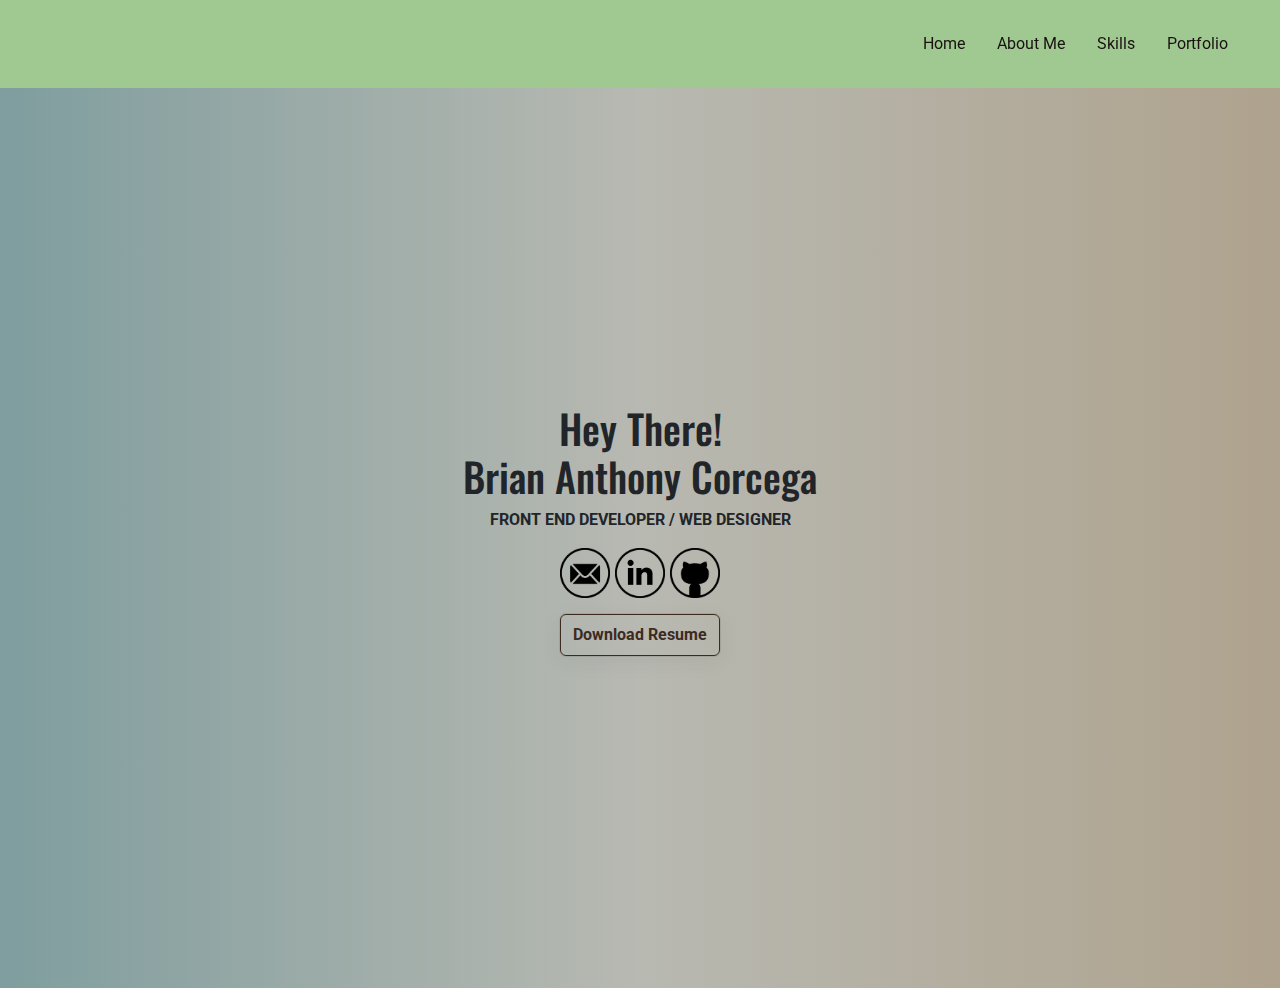
==== Index-v2.html @ d6fe98c8 "html Updated for version 2 portfolio" ====
<!DOCTYPE html>
<html lang="en">
  <head>
    <meta charset="UTF-8" />
    <meta name="viewport" content="width=device-width, initial-scale=1.0" />
    <meta
      name="description"
      content="Experienced web designer and front-end developer with 9 years in the IT industry. Specializing in crafting visually appealing, user-friendly websites, blending design aesthetics and technical expertise to bring digital concepts to life. Overcoming coding and design challenges through continuous learning and collaboration with fellow artists, ensuring successful web projects. Stay connected with the web design community for ongoing growth and problem-solving."
    />
    <title>Brian Portfolio</title>
    <link rel="icon" type="image/x-icon" href="src/IMAGES/Favicon.png" />
    <link
      href="https://cdn.jsdelivr.net/npm/bootstrap@5.3.3/dist/css/bootstrap.min.css"
      rel="stylesheet"
      integrity="sha384-QWTKZyjpPEjISv5WaRU9OFeRpok6YctnYmDr5pNlyT2bRjXh0JMhjY6hW+ALEwIH"
      crossorigin="anonymous"
      media="all"
    />
    <link rel="stylesheet" href="src/css/style.css" media="all" />
    <link rel="stylesheet" href="src/css/style1.css" media="all" />
  </head>
  <body>
    <div class="container-fluid">
      <div class="row sticky-top">
        <div class="col-sm-12">
          <div class="navbar d-block d-sm-none">
            <button
              class="navbar-toggler"
              type="button"
              data-bs-toggle="collapse"
              data-bs-target="#navbarToggleExternalContent"
              aria-controls="navbarToggleExternalContent"
              aria-expanded="false"
              aria-label="Toggle navigation"
            >
              <span class="navbar-toggler-icon"></span>
            </button>
          </div>
          <nav>
            <div class="p-4">
              <ul class="nav nav-pills justify-content-end">
                <li class="nav-item">
                  <a href="#Home" class="nav-link">Home</a>
                </li>
                <li class="nav-item">
                  <a href="#AboutMe" class="nav-link">About Me</a>
                </li>
                <li class="nav-item">
                  <a href="#Skills" class="nav-link">Skills</a>
                </li>
                <li class="nav-item">
                  <a href="#Portfolio" class="nav-link">Portfolio</a>
                </li>
              </ul>
            </div>
          </nav>
        </div>
      </div>
      <div class="row hero d-flex align-items-center">
        <div class="col-sm-12">
          <article>
            <section class="text-center">
              <h1>Hey There!<br /><span>Brian Anthony Corcega</span></h1>
              <p><b>FRONT END DEVELOPER / WEB DESIGNER</b></p>
            </section>
            <section class="social-media text-center">
              <a href="mailto:zwarpath05@gmail.com"
                ><img
                  src="src/IMAGES/Mail-Icon.webp"
                  title="Email Address"
                  alt="email"
              /></a>
              <a
                rel="noopener"
                href="https://www.linkedin.com/in/brian-corcega-6540a610b"
                target="_blank"
                ><img
                  src="src/IMAGES/LinkedIn-Icon.webp"
                  title="LinkedIn"
                  alt="LinkedIn"
              /></a>
              <a
                rel="noopener"
                href="https://github.com/zwarpath05"
                target="_blank"
                ><img
                  src="src/IMAGES/github-Icon.webp"
                  title="Github"
                  alt="Github"
              /></a>
            </section>
            <section class="text-center">
              <button type="button" class="btn btn-outline-primary my-3 p-2">
                <a
                  href="src/files/Brian Anthony Corcega-Resume.pdf"
                  target="_blank"
                  download
                  >Download Resume</a
                >
              </button>
            </section>
          </article>
        </div>
      </div>
    </div>
    <script src="src/js/script1.js"></script>
    <script src="https://cdn.jsdelivr.net/npm/bootstrap@5.3.3/dist/js/bootstrap.bundle.min.js"></script>
  </body>
</html>
---- src/css/style.css ----
/* FONT */
@import url('https://fonts.googleapis.com/css2?family=Albert+Sans:ital,wght@0,100;0,200;0,300;0,400;0,500;0,600;0,700;0,800;0,900;1,100;1,200;1,300;1,400;1,500;1,600&family=Encode+Sans+Condensed:wght@100;200;300;400;500;600;700;800;900&family=Oswald:wght@200;300;400;500;600;700&display=swap');
@import url('https://fonts.googleapis.com/css2?family=Noto+Sans+Newa:wght@400&family=Roboto:wght@100;300;400;500;700;900&display=swap');

h1,h2,h3,h4,h5,h6 {
    font-family: "Oswald", sans-serif;
}
p, a, ul, li, strong {
    font-family: "Roboto", sans-serif;
}
* {
    box-sizing:border-box;
}
*:hover {
    transition: all 0.4s;
}

/* COLOR */

:root {
    /* Light Colors */
    --l-clr-0:rgb(237, 234, 224);
    --l-clr-1:rgb(240, 248, 255);
    --l-clr-2:rgb(242, 243, 244);
    --l-clr-3:rgb(250, 235, 215);
    --l-clr-4:rgb(240, 255, 255);
    --l-clr-5:#FEFEFA;
    --l-clr-6:#F5F5DC;
    --l-clr-7:#E3DAC9;
    --l-clr-8:#F7E7CE;
    --l-clr-9:#FFF8DC;
    --l-clr-10:#cfcece;

    /* Dark Colors */
    --d-clr-0:rgb(61, 43, 31);
    --d-clr-1:#000000;
    --d-clr-2:rgb(61, 12, 2);
    --d-clr-3:rgb(59, 60, 54);
    --d-clr-4:rgb(75, 54, 33);
    --d-clr-5:#36454F;
    --d-clr-6:#301934;
    --d-clr-7:#555D50;
    --d-clr-8:#1B1B1B;
    --d-clr-9:#343434;
    --d-clr-10:#1A1110;

    /* RGB Colors */
    --r-clr-0:#FF0000;
    --r-clr-1:#FF5800;
    --r-clr-2:#993300;
    --r-clr-3:#FFFF00;
    --r-clr-4:#228B22;
    --r-clr-5:#007FFF;
    --r-clr-6:#00009C;
    --r-clr-7:#8806CE;
    --r-clr-8:#FF66CC;

    /* GRADIENT */
    --g-clr-0: linear-gradient(270deg, hsla(38, 17%, 62%, 1) 0%, hsla(67, 5%, 71%, 1) 50%, hsla(182, 14%, 56%, 1) 100%);


}

.header{
    position:absolute;
    width:100%;

    .col-2 {
        display:none;
    }
}
.Top_Nav {
    background: rgba(71, 70, 78, 0.8);
    -webkit-backdrop-filter: blur(10px);
    backdrop-filter: blur(10px);

    .nav a {
        color:var(--l-clr-0);
    }
}
.nav {
    a{
        color:var(--d-clr-10);
    }
    
    a:hover{
        color:var(--d-clr-10);
        background-color:var(--l-clr-8) !important;
    }

}
.nav-link.active {
    background-color:var(--l-clr-8) !important;
    color:var(--d-clr-1) !important;
} 


.hero{
    min-height:100vh;
    background:var(--g-clr-0);

    .social-media img{
        max-width:50px !important;
    }
    .social-media a:hover img {
        opacity:0.5;
    }
}

.main {
    overflow:hidden;
}

.card {
    background-color:var(--l-clr-3);
}

.btn.btn-outline-primary{
    border:1px solid var(--d-clr-0);
    color:var(--d-clr-0);
    width:10rem;
    box-shadow: rgba(0, 0, 0, 0.05) 0px 6px 24px 0px, rgba(0, 0, 0, 0.08) 0px 0px 0px 1px;
    font-weight:bold;
    transition: all 0.8s;
}

.btn.btn-outline-primary:hover{
    background-color:var(--d-clr-1);
    color:var(--l-clr-0);
}

.btn-outline-primary a {
    display:block;
    text-decoration:none;
    color:var(--d-clr-0);
}

.btn.btn-outline-primary:hover a{
    color:var(--l-clr-0);
}
/* CSS NESTING */
.section {
    padding-top:60px;
    padding-bottom:60px;
    border-top:1px solid var(--l-clr-7);

    ul{
        list-style:none;
        padding-left:0;
        display:grid;
        grid-column-gap: 5px;
        grid-row-gap: 5px;
        grid-template-columns: repeat(auto-fill, minmax(250px, 1fr));
    }

   li{
       position:relative;
       border-radius:30px;
       border-left:1px solid var(--r-clr-5);
       border-bottom:1px solid var(--r-clr-5);
       border-right:1px solid var(--r-clr-7);
       border-top:1px solid var(--r-clr-7);
       display:inline-block;
       padding:0.8rem;
       margin-top:10px;
       min-width:11rem;
    }
   .box-1 p{
        margin-bottom:0;
    }

}

#AboutMe {
    background-color:var(--l-clr-1); 
    padding-bottom:0;
    min-height:90vh;
}
#Skills {
    border-top:none;
    padding-bottom:0 !important;
    position:relative;
}

#Skills:before{
    clip-path: polygon(51% 19%, 0 0, 100% 0);
    background-color:var(--l-clr-1); 
    content:"";
    display:block;
    width:100%;
    height:20rem;
    position:absolute;
    top:0;
    left:0;
}

.NewSection{
    position:relative;
    
    .col-lg-4 + .col,
    .col-md-4 + .col,
    .col-xs-12 + .col{
        background-color:var(--l-clr-4);
        box-shadow: rgba(0, 0, 0, 0.05) 0px 6px 24px 0px, rgba(0, 0, 0, 0.08) 0px 0px 0px 1px;
    }

    h4{
        display:inline;
    }

    ul{
         list-style:none;
        padding-left:0;
    }

    li{
        position:relative;
        padding-left:20px; 
    }

    li:before{
        content:'\2713';
        position:absolute;
        left:0;  
    }

    img {
        max-width:450px;
        width:100%;
        object-fit: cover; 
        box-shadow: rgba(60, 64, 67, 0.3) 0px 1px 2px 0px, rgba(60, 64, 67, 0.15) 0px 2px 6px 2px;
    }

    .box-container {
        display:inline-block;
    }
    
}
.third {
    padding-bottom:5em;
}

#Portfolio {
    background:var(--g-clr-0); 
}
.Image_Gallery.five-cols{
    grid-template-columns: auto auto auto auto auto;
}
.Image_Gallery{
    margin: 10px 50px;
    display: grid;
    grid-template-columns: auto auto auto auto;
    justify-content:center;

    .Img_Container{
        border:1px solid var(--d-clr-1);
        max-width: 250px;
        height:auto;
        margin:10px;
        overflow:hidden;
        box-shadow: rgba(60, 64, 67, 0.3) 0px 1px 2px 0px, rgba(60, 64, 67, 0.15) 0px 2px 6px 2px;
        border-radius:1rem;
        background-color:var(--d-clr-1);
    }
    .Img_Container p {
        margin:10px;
        color:var(--l-clr-2);
    }
    .Img_Container a{
        text-decoration:none;
        color:var(--l-clr-2);
        display:block;
        width:100%;
        border:1px solid var(--d-clr-8);
        border-radius:10px;
        padding:10px;
        transition: all 0.8s;
    }
    .Img_Container a:hover {
        background-color:var(--d-clr-2);
    }
    img{
        filter: grayscale(0); 
        transition: 1s;
        width:100%;
        aspect-ratio: 5 / 9;
        object-fit: cover;
        object-position: top;
        zoom:1;
        cursor:pointer;
    }
    img:hover{
        filter: grayscale(1); 
    }

}

.single_image_display {
    display: none;
    position: fixed;
    z-index: 1100;
    left: 0;
    top: 0;
    width: 100%;
    height: 100%;
    overflow: scroll;
    background: rgba(20, 17, 58, 0.5);
    -webkit-backdrop-filter: blur(10px);
    backdrop-filter: blur(10px);
  }

  #btnControl{
    display:none;
    position: fixed;
    z-index: 1200;
  }

.image_content {
    margin: auto;
    display: block;
    max-width: 40%;
    max-height: none;
    transform: translate(-50%,0%);
    position: absolute;
    top: 0%;
    left: 50%;
    pointer-events: none;
    padding:50px 0;
  }
.close {
    position: fixed;
    top: 0;
    right: 30px;
    font-size: 50px;
    font-weight: bold;
    color: var(--l-clr-0);   
    cursor: pointer;
  }

  .Prev-Btn {
    position: fixed;
    top: 50%;
    transform: translate(0, -50%);
    left: 2%;
    border-radius:50px;
    font-size: 2em;
    line-height: 2em;

}
  .Next-Btn{
    position: fixed;
    top: 50%;
    transform: translate(0, -50%);
    right: 2%;
    border-radius:50px;
    font-size: 2em;
    line-height: 2em;

  }

  /** BACK TO TOP **/
.ScrollTop {
    position:fixed;
    display:block;
    width:50px;
    height:50px;
    bottom:10px;
    left:10px;
    border-radius:50%;
    background-color: var(--d-clr-8);
    z-index:2;
}
.ScrollTop a{
    display:block;
    position:absolute;
    width:100%;
    height:100%;
    text-align: center;
    font-size: 32px;
    color:var(--l-clr-1);
    text-decoration:none;
}


@media only screen and (max-width: 767px)  {

    .header{
        background-color: var(--l-clr-7);
        padding-left:0 !important;
        padding-right:0 !important;
        .col-8 {
            display:none;
        }
        .col-2{
            display:block;
            padding:0;
            position:absolute;
            top:0;

            .collapse, .collapsing{
                position:fixed;
                width:100%;
                height:100%;
                background-color:var(--l-clr-7);
            }
            .nav{
                display:block;
                .nav-link{
                    display:block;
                }
                .active {
                    border-radius:0;
                }
            }
            
        }
        .col {
            text-align:center !important;
        }
    }
    .hero.p-2{
        padding-top:100px !important;
        padding-bottom:50px !important;
        padding-right:0 !important;
        min-height:0 !important;
        img {
            max-width:300px;
        }
    }
    .second {
        flex-direction:column-reverse;
    }
    .NewSection.px-3 {
        padding:2rem 3rem!important;
        box-sizing:border-box;

        .col{
            text-align:left !important;
        }
        .col-sm-12.px-3 {
            padding:0 !important;
        }
        img{
            max-width:none;
        }
    }

    .Image_Gallery{
        display:flex;
        flex-wrap: wrap;

        .Img_Container{
            max-width:160px;
            height:350px;
        }
        p {
            font-size:0.9em;
        }
    }

}

@media only screen and (max-width: 576px) {

    .hero.section.p-2, 
    .section {
        padding-left:20px !important;
        padding-right:20px !important;
        box-sizing:border-box;
    }
    .box-1{

        .col:nth-of-type(2){
            order:3;
            flex:auto;
        }
    }
}

/* ENTTRANCE ANIMATION */
.reveal{
    position: relative;
    transform: translateY(150px);
    opacity: 0;
    transition: 1s all ease;
  }
  
  .reveal.active{
    transform: translateY(0);
    opacity: 1;
  }
---- src/css/style1.css ----
/* FONT */
@import url("https://fonts.googleapis.com/css2?family=Albert+Sans:ital,wght@0,100;0,200;0,300;0,400;0,500;0,600;0,700;0,800;0,900;1,100;1,200;1,300;1,400;1,500;1,600&family=Encode+Sans+Condensed:wght@100;200;300;400;500;600;700;800;900&family=Oswald:wght@200;300;400;500;600;700&display=swap");
@import url("https://fonts.googleapis.com/css2?family=Noto+Sans+Newa:wght@400&family=Roboto:wght@100;300;400;500;700;900&display=swap");

h1,
h2,
h3,
h4,
h5,
h6 {
  font-family: "Oswald", sans-serif;
}
p,
a,
ul,
li,
strong {
  font-family: "Roboto", sans-serif;
}
* {
  box-sizing: border-box;
}
*:hover {
  transition: all 0.4s;
}

/** VARIABLES **/
:root {
  /** PRIMARY **/
  --dark-color: rgba(0, 0, 0, 0.5);
  --light-color: rgba(255, 255, 255, 1);

  /** THEME COLOR **/
  --theme-color-1: rgba(66, 148, 37, 0.5);
  --theme-color-2: rgba(66, 148, 37, 0.5);
}

.sticky-top {
  background-color: var(--theme-color-1);
}

.Top_Nav {
  background-color: var(--dark-color);
}
.Top_Nav * {
  color: var(--light-color);
}

/** ROW HERO **/
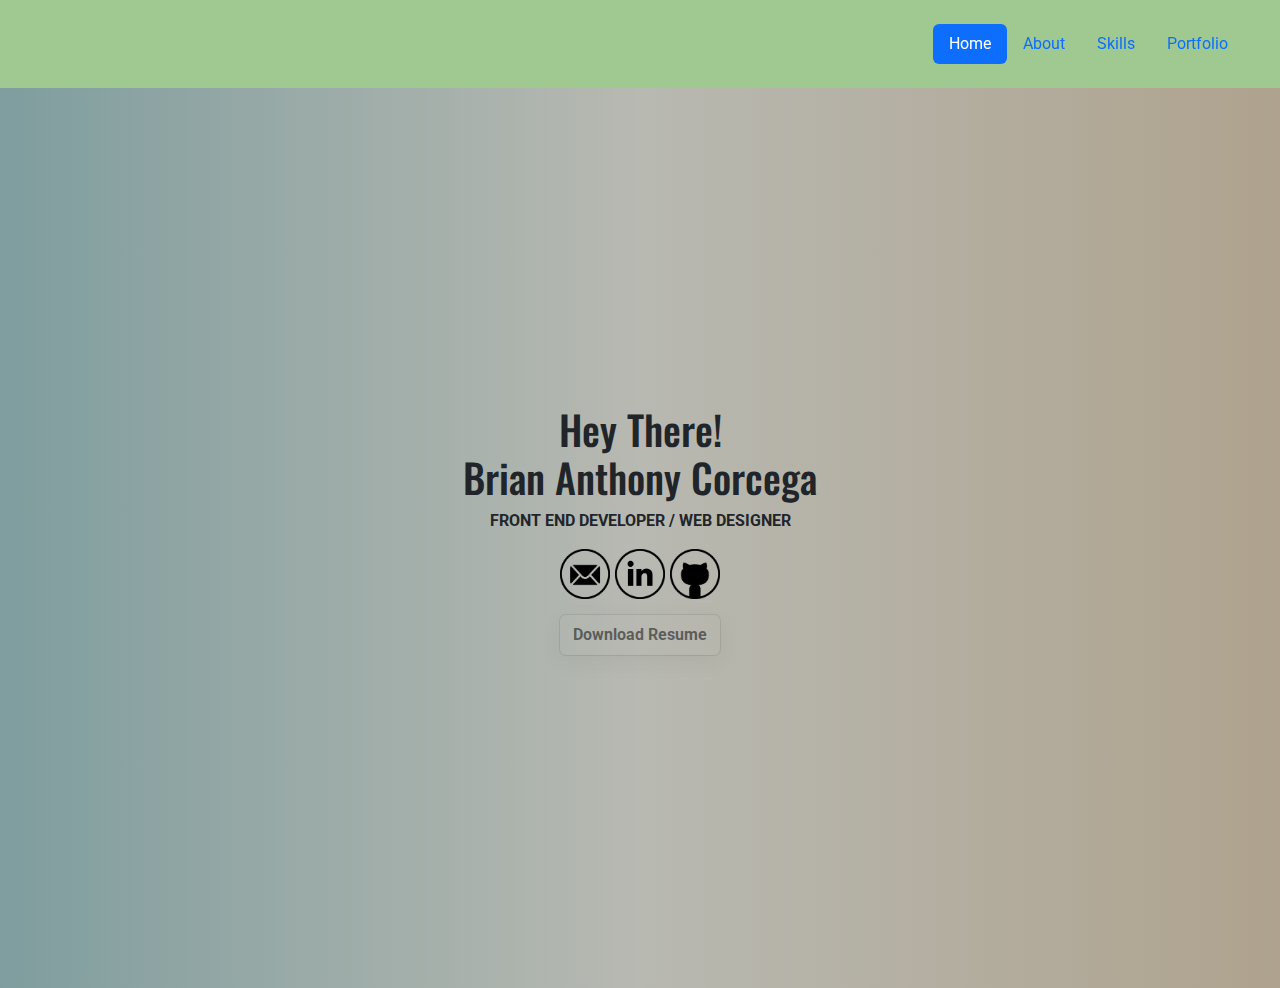
==== commit d4e2ef22: "Version 2 HTML" ====
--- a/Index-v2.html
+++ b/Index-v2.html
@@ -16,7 +16,7 @@
       crossorigin="anonymous"
       media="all"
     />
-    <link rel="stylesheet" href="src/css/style.css" media="all" />
+
     <link rel="stylesheet" href="src/css/style1.css" media="all" />
   </head>
   <body>
@@ -40,25 +40,69 @@
             <div class="p-4">
               <ul class="nav nav-pills justify-content-end">
                 <li class="nav-item">
-                  <a href="#Home" class="nav-link">Home</a>
+                  <button
+                    class="nav-link active"
+                    id="nav-home-tab"
+                    data-bs-toggle="tab"
+                    data-bs-target="#nav-home"
+                    type="button"
+                    role="tab"
+                    aria-controls="nav-home"
+                    aria-selected="true"
+                  >
+                    Home
+                  </button>
                 </li>
                 <li class="nav-item">
-                  <a href="#AboutMe" class="nav-link">About Me</a>
+                  <button
+                    class="nav-link"
+                    id="nav-about-tab"
+                    data-bs-toggle="tab"
+                    data-bs-target="#nav-about"
+                    type="button"
+                    role="tab"
+                    aria-controls="nav-profile"
+                    aria-selected="false"
+                  >
+                    About
+                  </button>
                 </li>
                 <li class="nav-item">
-                  <a href="#Skills" class="nav-link">Skills</a>
+                  <button
+                    class="nav-link"
+                    id="nav-skills-tab"
+                    data-bs-toggle="tab"
+                    data-bs-target="#nav-skills"
+                    type="button"
+                    role="tab"
+                    aria-controls="nav-skills"
+                    aria-selected="false"
+                  >
+                    Skills
+                  </button>
                 </li>
                 <li class="nav-item">
-                  <a href="#Portfolio" class="nav-link">Portfolio</a>
+                  <button
+                    class="nav-link"
+                    id="nav-portfolio-tab"
+                    data-bs-toggle="tab"
+                    data-bs-target="#nav-portfolio"
+                    type="button"
+                    role="tab"
+                    aria-controls="nav-contact"
+                    aria-selected="false"
+                  >
+                    Portfolio
+                  </button>
                 </li>
               </ul>
             </div>
           </nav>
         </div>
       </div>
-      <div class="row hero d-flex align-items-center">
-        <div class="col-sm-12">
-          <article>
+      <div class="row hero d-flex align-items-center justify-content-center">
+        <div class="col-sm-12 tab-content" id="nav-tab-content">
+          <article class="tab-pane fade show active" id="nav-home">
             <section class="text-center">
               <h1>Hey There!<br /><span>Brian Anthony Corcega</span></h1>
               <p><b>FRONT END DEVELOPER / WEB DESIGNER</b></p>
@@ -100,6 +144,21 @@
               </button>
             </section>
           </article>
+          <article class="tab-pane fade text-center" id="nav-about">
+            <section>
+              <h2>ABOUT</h2>
+            </section>
+          </article>
+          <article class="tab-pane fade text-center" id="nav-skills">
+            <section>
+              <h2>SKILLS</h2>
+            </section>
+          </article>
+          <article class="tab-pane fade text-center" id="nav-portfolio">
+            <section>
+              <h2>PORTFOLIO</h2>
+            </section>
+          </article>
         </div>
       </div>
     </div>
--- a/src/css/style1.css
+++ b/src/css/style1.css
@@ -33,6 +33,14 @@
   /** THEME COLOR **/
   --theme-color-1: rgba(66, 148, 37, 0.5);
   --theme-color-2: rgba(66, 148, 37, 0.5);
+
+  /** GRADIENT **/
+  --gradient-1: linear-gradient(
+    270deg,
+    hsla(38, 17%, 62%, 1) 0%,
+    hsla(67, 5%, 71%, 1) 50%,
+    hsla(182, 14%, 56%, 1) 100%
+  );
 }
 
 .sticky-top {
@@ -47,3 +55,49 @@
 }
 
 /** ROW HERO **/
+.hero {
+  min-height: 100vh;
+  background: var(--gradient-1);
+
+  .social-media img {
+    max-width: 50px !important;
+  }
+  .social-media a:hover img {
+    opacity: 0.5;
+  }
+}
+
+.btn.btn-outline-primary {
+  border: 1px solid var(--d-clr-0);
+  color: var(--d-clr-0);
+  width: 10rem;
+  box-shadow: rgba(0, 0, 0, 0.05) 0px 6px 24px 0px,
+    rgba(0, 0, 0, 0.08) 0px 0px 0px 1px;
+  font-weight: bold;
+  transition: all 0.8s;
+}
+
+.btn.btn-outline-primary {
+  border: 1px solid var(--d-clr-0);
+  color: var(--d-clr-0);
+  width: 10rem;
+  box-shadow: rgba(0, 0, 0, 0.05) 0px 6px 24px 0px,
+    rgba(0, 0, 0, 0.08) 0px 0px 0px 1px;
+  font-weight: bold;
+  transition: all 0.8s;
+}
+
+.btn.btn-outline-primary:hover {
+  background-color: var(--dark-color);
+  color: var(--light-color);
+}
+
+.btn-outline-primary a {
+  display: block;
+  text-decoration: none;
+  color: var(--dark-color);
+}
+
+.btn.btn-outline-primary:hover a {
+  color: var(--light-color);
+}
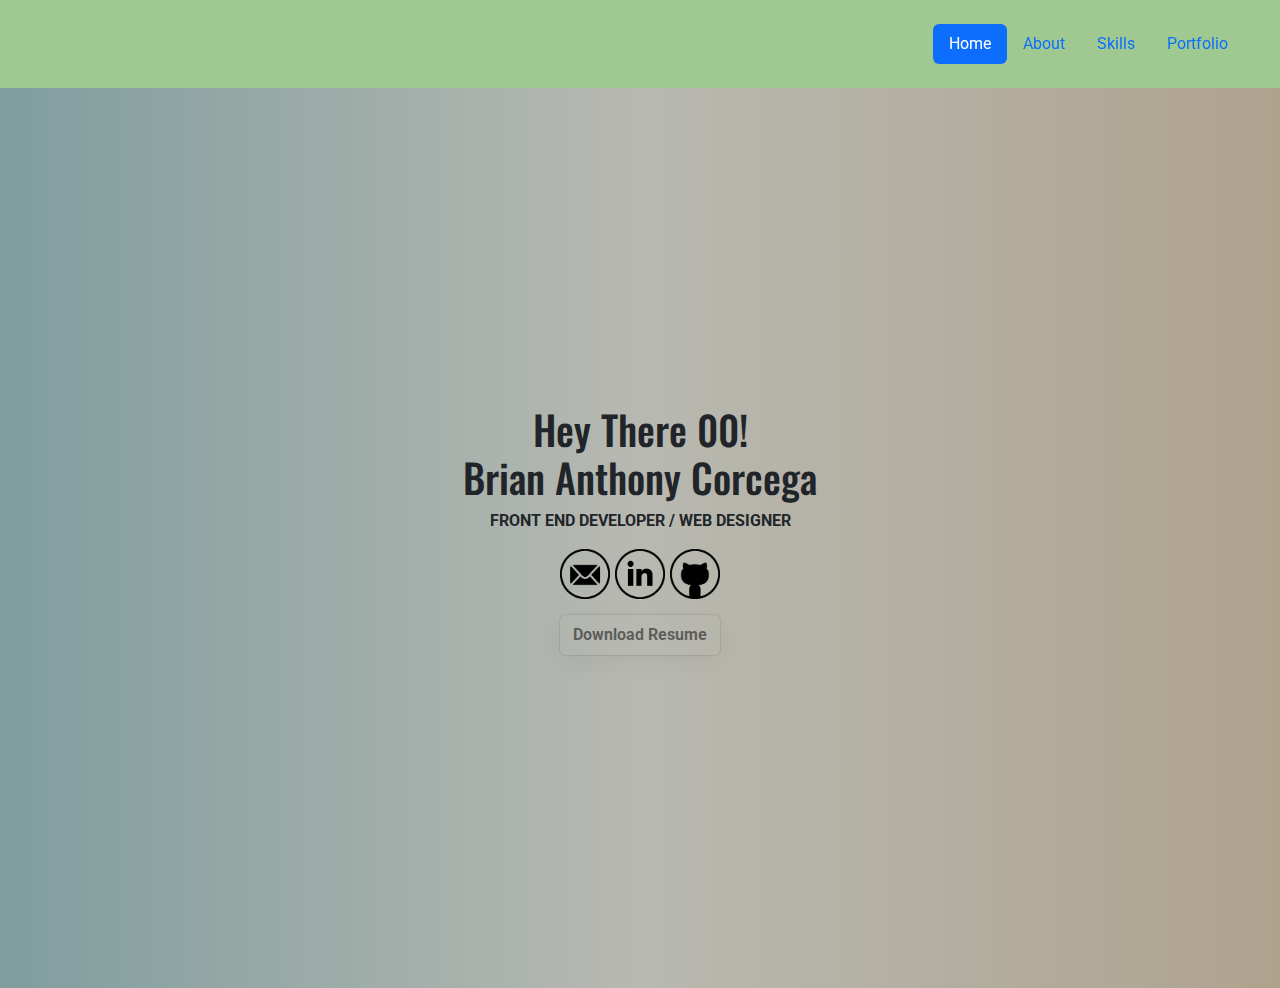
==== commit ba873eba: "Text Updated" ====
--- a/Index-v2.html
+++ b/Index-v2.html
@@ -104,7 +104,7 @@
         <div class="col-sm-12 tab-content" id="nav-tab-content">
           <article class="tab-pane fade show active" id="nav-home">
             <section class="text-center">
-              <h1>Hey There!<br /><span>Brian Anthony Corcega</span></h1>
+              <h1>Hey There 00!<br /><span>Brian Anthony Corcega</span></h1>
               <p><b>FRONT END DEVELOPER / WEB DESIGNER</b></p>
             </section>
             <section class="social-media text-center">
--- a/src/css/style1.css
+++ b/src/css/style1.css
@@ -41,8 +41,13 @@
     hsla(67, 5%, 71%, 1) 50%,
     hsla(182, 14%, 56%, 1) 100%
   );
+
+  /** BOX_SHADOW **/
+  --shadow: rgba(0, 0, 0, 0.05) 0px 6px 24px 0px,
+    rgba(0, 0, 0, 0.08) 0px 0px 0px 1px;
 }
 
+/** NAVIGATION **/
 .sticky-top {
   background-color: var(--theme-color-1);
 }
@@ -67,12 +72,12 @@
   }
 }
 
+/** BUTTON **/
 .btn.btn-outline-primary {
   border: 1px solid var(--d-clr-0);
   color: var(--d-clr-0);
   width: 10rem;
-  box-shadow: rgba(0, 0, 0, 0.05) 0px 6px 24px 0px,
-    rgba(0, 0, 0, 0.08) 0px 0px 0px 1px;
+  box-shadow: var(--shadow);
   font-weight: bold;
   transition: all 0.8s;
 }
@@ -81,8 +86,7 @@
   border: 1px solid var(--d-clr-0);
   color: var(--d-clr-0);
   width: 10rem;
-  box-shadow: rgba(0, 0, 0, 0.05) 0px 6px 24px 0px,
-    rgba(0, 0, 0, 0.08) 0px 0px 0px 1px;
+  box-shadow: var(--shadow);
   font-weight: bold;
   transition: all 0.8s;
 }
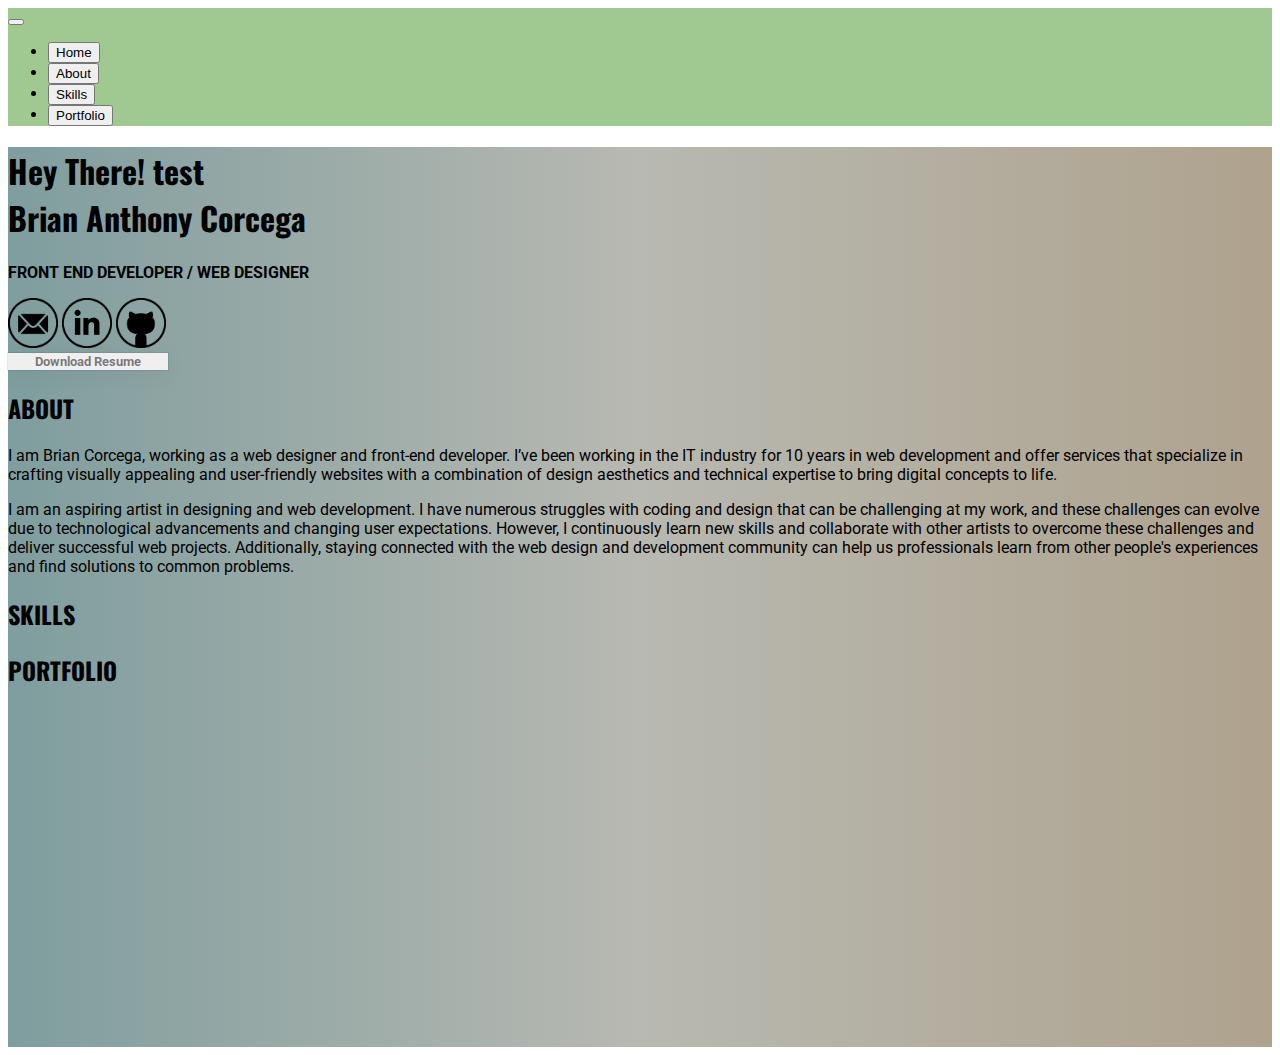
==== commit ebf90327: "text Updated" ====
--- a/Index-v2.html
+++ b/Index-v2.html
@@ -10,7 +10,7 @@
     <title>Brian Portfolio</title>
     <link rel="icon" type="image/x-icon" href="src/IMAGES/Favicon.png" />
     <link
-      href="https://cdn.jsdelivr.net/npm/bootstrap@5.3.3/dist/css/bootstrap.min.css"
+      ref="https://cdn.jsdelivr.net/npm/bootstrap@5.3.3/dist/css/bootstrap.min.css"
       rel="stylesheet"
       integrity="sha384-QWTKZyjpPEjISv5WaRU9OFeRpok6YctnYmDr5pNlyT2bRjXh0JMhjY6hW+ALEwIH"
       crossorigin="anonymous"
@@ -104,7 +104,7 @@
         <div class="col-sm-12 tab-content" id="nav-tab-content">
           <article class="tab-pane fade show active" id="nav-home">
             <section class="text-center">
-              <h1>Hey There 00!<br /><span>Brian Anthony Corcega</span></h1>
+              <h1>Hey There! test<br /><span>Brian Anthony Corcega</span></h1>
               <p><b>FRONT END DEVELOPER / WEB DESIGNER</b></p>
             </section>
             <section class="social-media text-center">
@@ -147,6 +147,26 @@
           <article class="tab-pane fade text-center" id="nav-about">
             <section>
               <h2>ABOUT</h2>
+              <p>
+                I am Brian Corcega, working as a web designer and front-end
+                developer. I’ve been working in the IT industry for 10 years in
+                web development and offer services that specialize in crafting
+                visually appealing and user-friendly websites with a combination
+                of design aesthetics and technical expertise to bring digital
+                concepts to life.
+              </p>
+              <p>
+                I am an aspiring artist in designing and web development. I have
+                numerous struggles with coding and design that can be
+                challenging at my work, and these challenges can evolve due to
+                technological advancements and changing user expectations.
+                However, I continuously learn new skills and collaborate with
+                other artists to overcome these challenges and deliver
+                successful web projects. Additionally, staying connected with
+                the web design and development community can help us
+                professionals learn from other people's experiences and find
+                solutions to common problems.
+              </p>
             </section>
           </article>
           <article class="tab-pane fade text-center" id="nav-skills">
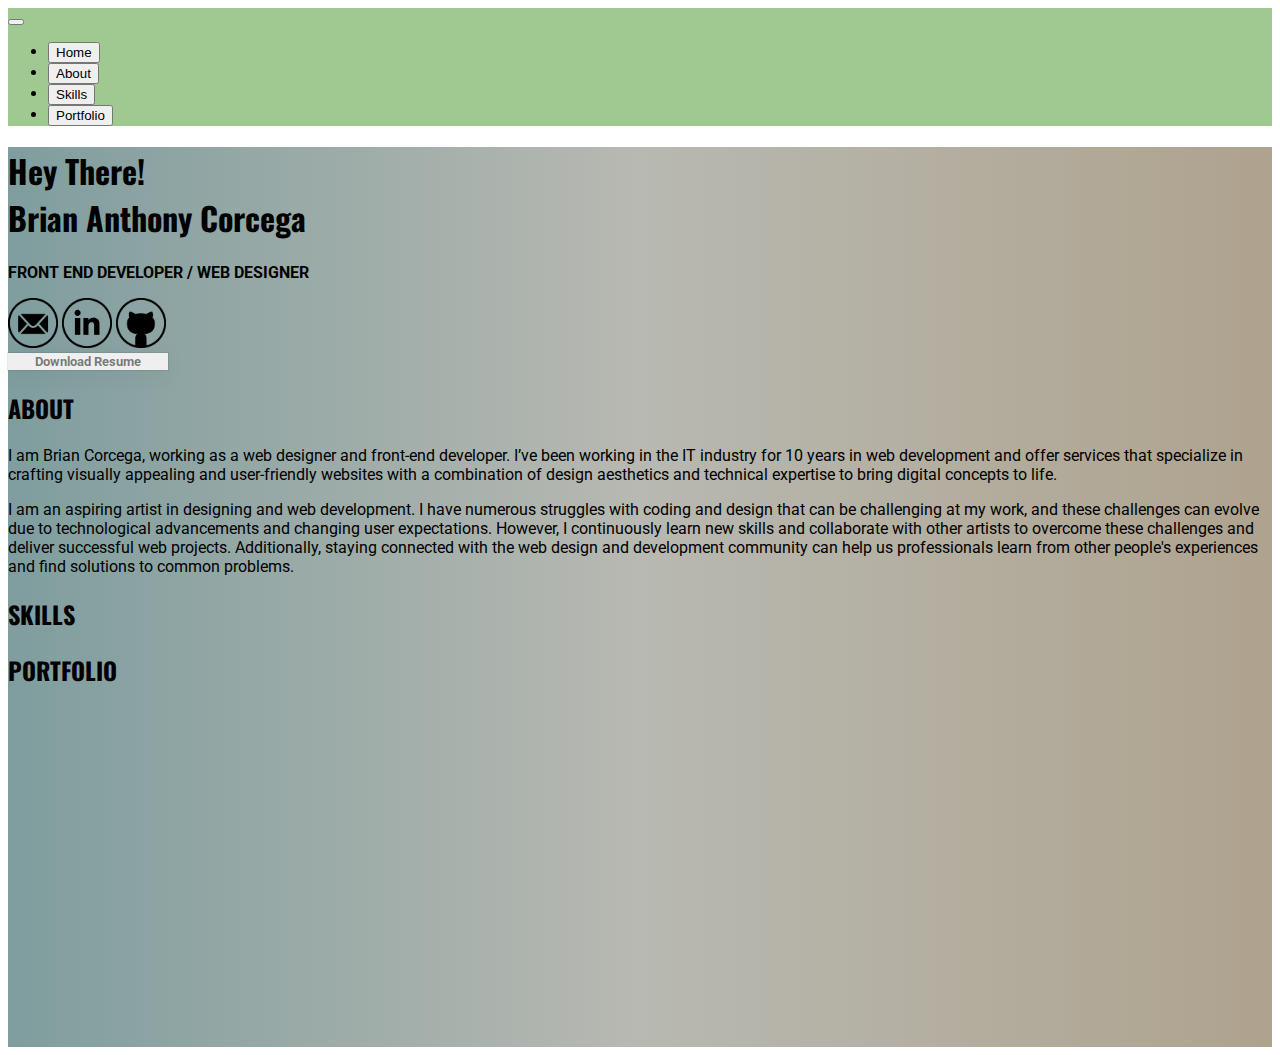
==== commit 1e16a058: "html updated" ====
--- a/Index-v2.html
+++ b/Index-v2.html
@@ -104,7 +104,7 @@
         <div class="col-sm-12 tab-content" id="nav-tab-content">
           <article class="tab-pane fade show active" id="nav-home">
             <section class="text-center">
-              <h1>Hey There! test<br /><span>Brian Anthony Corcega</span></h1>
+              <h1>Hey There!<br /><span>Brian Anthony Corcega</span></h1>
               <p><b>FRONT END DEVELOPER / WEB DESIGNER</b></p>
             </section>
             <section class="social-media text-center">
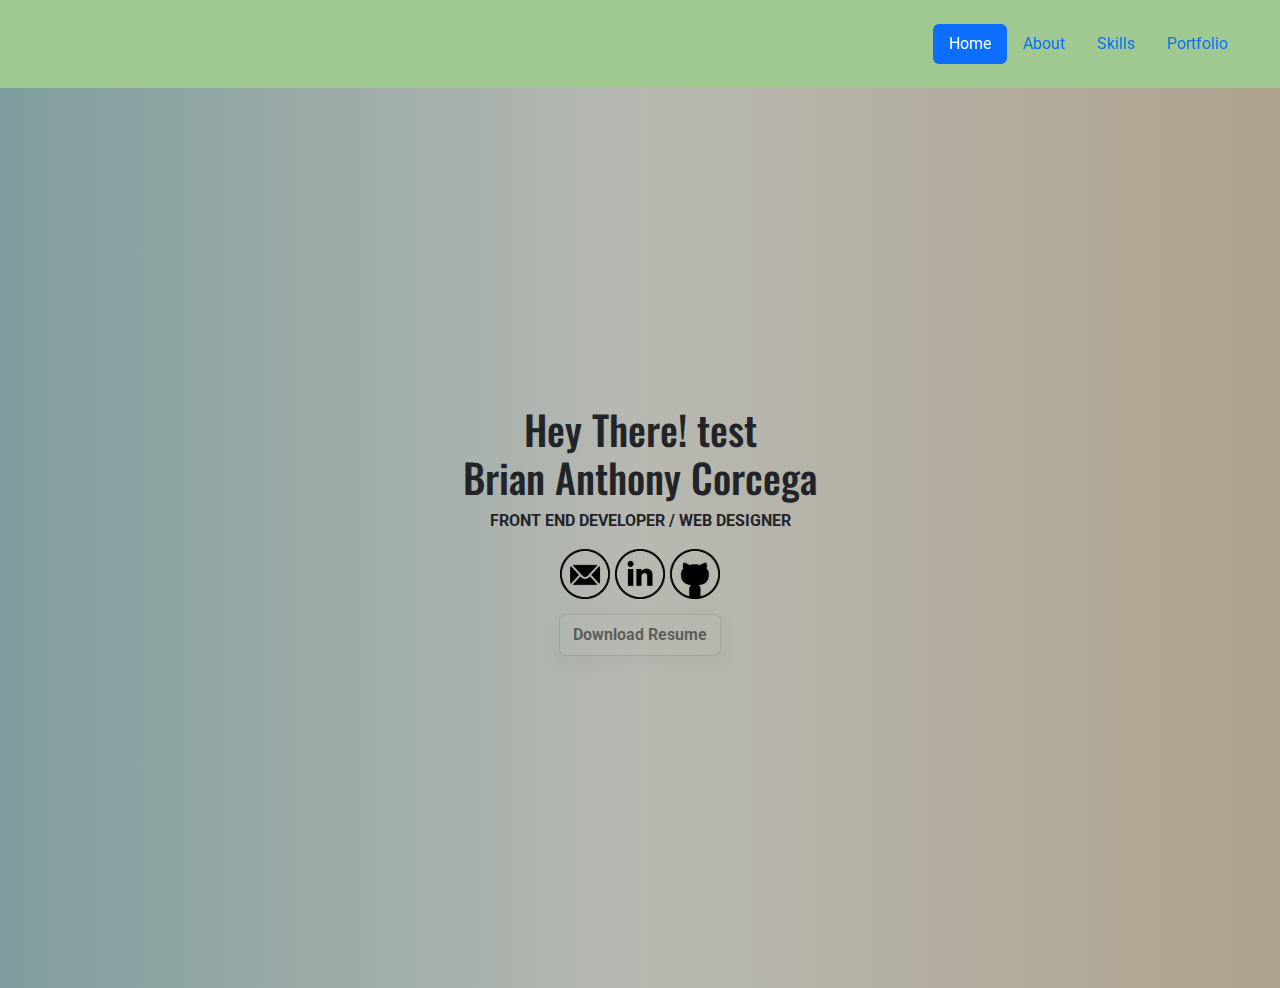
==== commit 42433ce6: "html updated" ====
--- a/Index-v2.html
+++ b/Index-v2.html
@@ -10,7 +10,7 @@
     <title>Brian Portfolio</title>
     <link rel="icon" type="image/x-icon" href="src/IMAGES/Favicon.png" />
     <link
-      ref="https://cdn.jsdelivr.net/npm/bootstrap@5.3.3/dist/css/bootstrap.min.css"
+      href="https://cdn.jsdelivr.net/npm/bootstrap@5.3.3/dist/css/bootstrap.min.css"
       rel="stylesheet"
       integrity="sha384-QWTKZyjpPEjISv5WaRU9OFeRpok6YctnYmDr5pNlyT2bRjXh0JMhjY6hW+ALEwIH"
       crossorigin="anonymous"
@@ -104,7 +104,7 @@
         <div class="col-sm-12 tab-content" id="nav-tab-content">
           <article class="tab-pane fade show active" id="nav-home">
             <section class="text-center">
-              <h1>Hey There!<br /><span>Brian Anthony Corcega</span></h1>
+              <h1>Hey There! test<br /><span>Brian Anthony Corcega</span></h1>
               <p><b>FRONT END DEVELOPER / WEB DESIGNER</b></p>
             </section>
             <section class="social-media text-center">
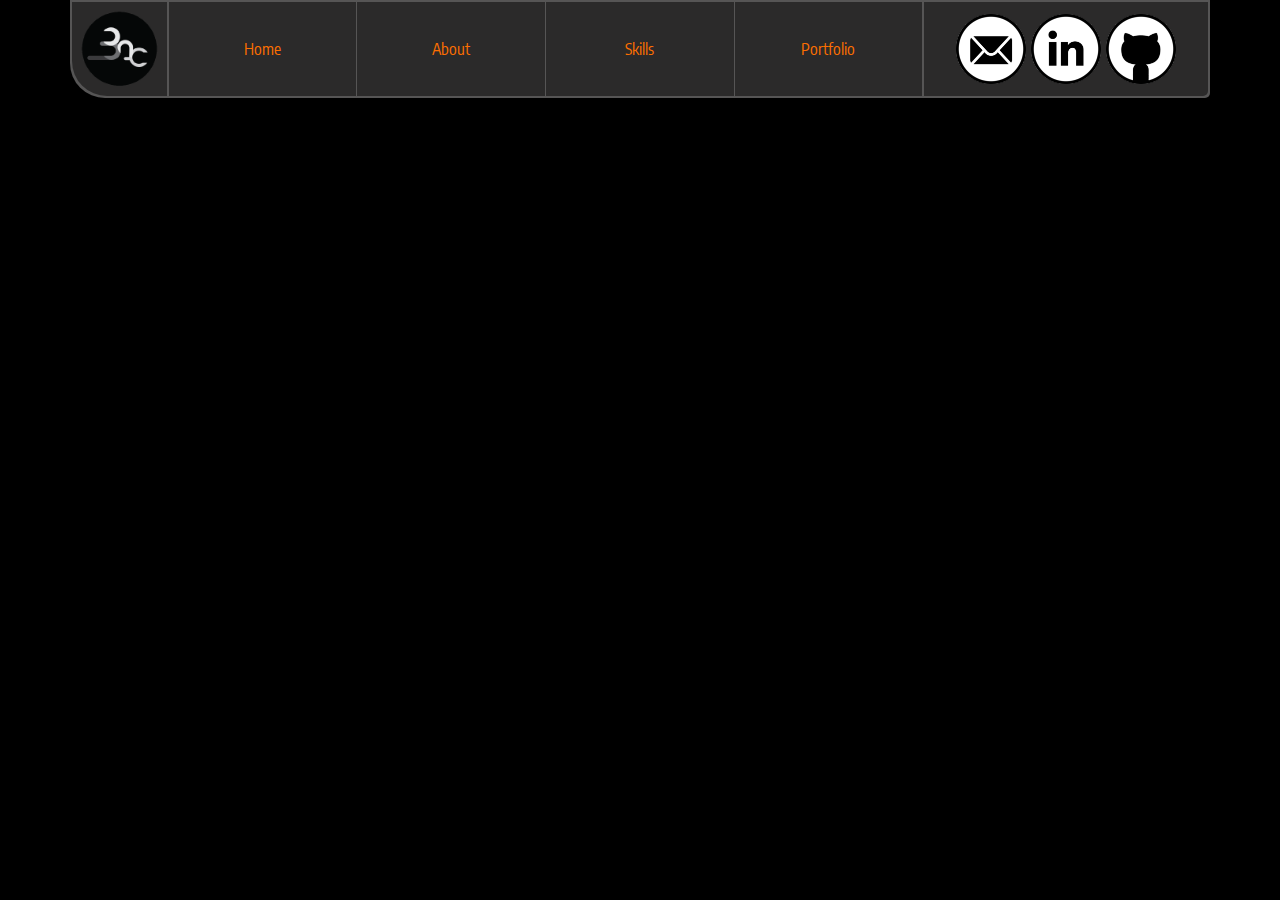
==== commit a5356d96: "text-update" ====
--- a/Index-v2.html
+++ b/Index-v2.html
@@ -9,6 +9,7 @@
     />
     <title>Brian Portfolio</title>
     <link rel="icon" type="image/x-icon" href="src/IMAGES/Favicon.png" />
+
     <link
       href="https://cdn.jsdelivr.net/npm/bootstrap@5.3.3/dist/css/bootstrap.min.css"
       rel="stylesheet"
@@ -17,172 +18,69 @@
       media="all"
     />
 
-    <link rel="stylesheet" href="src/css/style1.css" media="all" />
+    <link rel="stylesheet" href="src/css/style.css" media="all" />
   </head>
+
   <body>
-    <div class="container-fluid">
-      <div class="row sticky-top">
-        <div class="col-sm-12">
-          <div class="navbar d-block d-sm-none">
-            <button
-              class="navbar-toggler"
-              type="button"
-              data-bs-toggle="collapse"
-              data-bs-target="#navbarToggleExternalContent"
-              aria-controls="navbarToggleExternalContent"
-              aria-expanded="false"
-              aria-label="Toggle navigation"
-            >
-              <span class="navbar-toggler-icon"></span>
-            </button>
+    <header>
+      <div class="container">
+        <div class="row d-flex">
+          <!--LOGO-->
+          <div class="col-sm-1">
+            <a href="#"><img src="src/IMAGES/bac-Logo.png" class="img-fluid" alt="Logo" title="Logo"/></a>
           </div>
-          <nav>
-            <div class="p-4">
-              <ul class="nav nav-pills justify-content-end">
-                <li class="nav-item">
-                  <button
-                    class="nav-link active"
-                    id="nav-home-tab"
-                    data-bs-toggle="tab"
-                    data-bs-target="#nav-home"
-                    type="button"
-                    role="tab"
-                    aria-controls="nav-home"
-                    aria-selected="true"
-                  >
-                    Home
-                  </button>
-                </li>
-                <li class="nav-item">
-                  <button
-                    class="nav-link"
-                    id="nav-about-tab"
-                    data-bs-toggle="tab"
-                    data-bs-target="#nav-about"
-                    type="button"
-                    role="tab"
-                    aria-controls="nav-profile"
-                    aria-selected="false"
-                  >
-                    About
-                  </button>
-                </li>
-                <li class="nav-item">
-                  <button
-                    class="nav-link"
-                    id="nav-skills-tab"
-                    data-bs-toggle="tab"
-                    data-bs-target="#nav-skills"
-                    type="button"
-                    role="tab"
-                    aria-controls="nav-skills"
-                    aria-selected="false"
-                  >
-                    Skills
-                  </button>
-                </li>
-                <li class="nav-item">
-                  <button
-                    class="nav-link"
-                    id="nav-portfolio-tab"
-                    data-bs-toggle="tab"
-                    data-bs-target="#nav-portfolio"
-                    type="button"
-                    role="tab"
-                    aria-controls="nav-contact"
-                    aria-selected="false"
-                  >
-                    Portfolio
-                  </button>
-                </li>
-              </ul>
-            </div>
-          </nav>
+
+          <!-- NAVIGATION -->
+          <div class="col-sm-8">
+
+            <!--NAVIGATION  MOBILE VIEWPORT-->
+             <section class="d-flex justify-content-center align-items-center">
+                <div class="d-block d-sm-none">
+                    <button class="navbar-toggler" type="button" data-bs-toggle="offcanvas" data-bs-target="#offcanvasNavbar" aria-controls="offcanvasNavbar" aria-label="Toggle navigation">
+                      <svg xmlns="http://www.w3.org/2000/svg" width="24" height="24" class="bi" fill="currentColor" viewBox="0 0 16 16">
+                        <path fill-rule="evenodd" d="M2.5 11.5A.5.5 0 0 1 3 11h10a.5.5 0 0 1 0 1H3a.5.5 0 0 1-.5-.5zm0-4A.5.5 0 0 1 3 7h10a.5.5 0 0 1 0 1H3a.5.5 0 0 1-.5-.5zm0-4A.5.5 0 0 1 3 3h10a.5.5 0 0 1 0 1H3a.5.5 0 0 1-.5-.5z"></path>
+                      </svg>
+                    </button>
+                </div>
+                <div class="nav-bar offcanvas-end" tabindex="-1" id="offcanvasNavbar" aria-labelledby="offcanvasNavbarLabel">
+                    <div class="offcanvas-header d-block d-sm-none text-end">
+                      <button type="button" class="btn-close" data-bs-dismiss="offcanvas" aria-label="Close"></button>
+                    </div>
+                    <div class="offcanvas-body">
+                      <nav class="nav flex-nowrap">
+                        <button class="nav-item nav-link active" id="nav-home-tab" data-bs-toggle="tab" data-bs-target="#nav-home" type="button" role="tab" aria-controls="nav-home" aria-selected="true">
+                          Home
+                        </button>
+                        <button class="nav-item nav-link" id="nav-about-tab" data-bs-toggle="tab" data-bs-target="#nav-about" type="button" role="tab" aria-controls="nav-profile" aria-selected="false">
+                          About
+                        </button>
+                        <button class="nav-item nav-link" id="nav-skills-tab" data-bs-toggle="tab" data-bs-target="#nav-skills" type="button" role="tab" aria-controls="nav-skills" aria-selected="false">
+                          Skills
+                        </button>
+                        <button class="nav-item nav-link" id="nav-portfolio-tab" data-bs-toggle="tab" data-bs-target="#nav-portfolio" type="button" role="tab" aria-controls="nav-contact" aria-selected="false">
+                          Portfolio
+                        </button>
+                      </nav>
+                    </div>
+                </div>
+               
+             </section>
+          </div>
+
+          <!--SOCIAL MEIDA-->
+          <div class="col-sm-3">
+            <section class="d-flex socialMedia flex-nowrap">
+              <a href="mailto:zwarpath05@gmail.com"><img src="src/IMAGES/Mail-Icon.webp" title="Email Address" alt="email"/></a>
+              <a rel="noopener" href="https://www.linkedin.com/in/brian-corcega-6540a610b" target="_blank"><img src="src/IMAGES/LinkedIn-Icon.webp" title="LinkedIn" alt="LinkedIn"/></a>
+              <a rel="noopener" href="https://github.com/zwarpath05" target="_blank"><img src="src/IMAGES/github-Icon.webp" title="Github" alt="Github"/></a>
+            </section>
+          </div>
         </div>
       </div>
-      <div class="row hero d-flex align-items-center justify-content-center">
-        <div class="col-sm-12 tab-content" id="nav-tab-content">
-          <article class="tab-pane fade show active" id="nav-home">
-            <section class="text-center">
-              <h1>Hey There! test<br /><span>Brian Anthony Corcega</span></h1>
-              <p><b>FRONT END DEVELOPER / WEB DESIGNER</b></p>
-            </section>
-            <section class="social-media text-center">
-              <a href="mailto:zwarpath05@gmail.com"
-                ><img
-                  src="src/IMAGES/Mail-Icon.webp"
-                  title="Email Address"
-                  alt="email"
-              /></a>
-              <a
-                rel="noopener"
-                href="https://www.linkedin.com/in/brian-corcega-6540a610b"
-                target="_blank"
-                ><img
-                  src="src/IMAGES/LinkedIn-Icon.webp"
-                  title="LinkedIn"
-                  alt="LinkedIn"
-              /></a>
-              <a
-                rel="noopener"
-                href="https://github.com/zwarpath05"
-                target="_blank"
-                ><img
-                  src="src/IMAGES/github-Icon.webp"
-                  title="Github"
-                  alt="Github"
-              /></a>
-            </section>
-            <section class="text-center">
-              <button type="button" class="btn btn-outline-primary my-3 p-2">
-                <a
-                  href="src/files/Brian Anthony Corcega-Resume.pdf"
-                  target="_blank"
-                  download
-                  >Download Resume</a
-                >
-              </button>
-            </section>
-          </article>
-          <article class="tab-pane fade text-center" id="nav-about">
-            <section>
-              <h2>ABOUT</h2>
-              <p>
-                I am Brian Corcega, working as a web designer and front-end
-                developer. I’ve been working in the IT industry for 10 years in
-                web development and offer services that specialize in crafting
-                visually appealing and user-friendly websites with a combination
-                of design aesthetics and technical expertise to bring digital
-                concepts to life.
-              </p>
-              <p>
-                I am an aspiring artist in designing and web development. I have
-                numerous struggles with coding and design that can be
-                challenging at my work, and these challenges can evolve due to
-                technological advancements and changing user expectations.
-                However, I continuously learn new skills and collaborate with
-                other artists to overcome these challenges and deliver
-                successful web projects. Additionally, staying connected with
-                the web design and development community can help us
-                professionals learn from other people's experiences and find
-                solutions to common problems.
-              </p>
-            </section>
-          </article>
-          <article class="tab-pane fade text-center" id="nav-skills">
-            <section>
-              <h2>SKILLS</h2>
-            </section>
-          </article>
-          <article class="tab-pane fade text-center" id="nav-portfolio">
-            <section>
-              <h2>PORTFOLIO</h2>
-            </section>
-          </article>
-        </div>
-      </div>
-    </div>
-    <script src="src/js/script1.js"></script>
+    </header>
+
+
+    <script src="src/js/script.js"></script>
     <script src="https://cdn.jsdelivr.net/npm/bootstrap@5.3.3/dist/js/bootstrap.bundle.min.js"></script>
   </body>
 </html>
--- a/src/css/style.css
+++ b/src/css/style.css
@@ -0,0 +1,97 @@
+
+@import url('https://fonts.googleapis.com/css2?family=Albert+Sans:ital,wght@0,100;0,200;0,300;0,400;0,500;0,600;0,700;0,800;0,900;1,100;1,200;1,300;1,400;1,500;1,600&family=Encode+Sans+Condensed:wght@100;200;300;400;500;600;700;800;900&family=Oswald:wght@200;300;400;500;600;700&display=swap');
+@import url('https://fonts.googleapis.com/css2?family=Noto+Sans+Newa:wght@400&family=Roboto:wght@100;300;400;500;700;900&display=swap');
+:root{
+    /** COLOR  **/
+    --default-color-white: rgba(255, 255, 255, 1);
+    --default-color-black: rgba(0, 0, 0, 1);
+
+    /** THEME COLOR **/
+    --theme-color-1: rgba(253, 111, 0, 1);
+    --theme-color-2: rgb(228, 159, 106, 1);
+    --theme-color-3:rgba(86, 85, 85, 1);
+    --theme-color-4:rgb(77, 77, 77, 1);
+
+    /** OPACITY **/
+    --theme-opacity-1:rgba(0, 0, 0, 0.5);
+
+    /** FONT **/
+    --base-font:16px;
+    --large-font:3.125em;
+    --medium-font:2em;
+    --small-font:1.375em;
+
+    /** FONT FAMILY **/
+    --text-family-1:'Albert Sans', sans-serif;
+    --text-family-2:'Encode Sans Condensed', sans-serif;
+    --text-family-3:'Oswald';
+}
+
+body{
+    font:var(--base-font);
+    background-color:var(--default-color-black);
+    font-family:var(--text-family-2);
+}
+
+/** HEADER **/
+header {
+    .container{
+        background-color:var(--theme-color-3);
+        padding:0.1rem 0.9rem;
+        border-radius:0 0 5px 35px;
+        overflow:hidden;
+    }
+    .col-sm-3 {
+        padding:0;
+        background-color:var(--theme-opacity-1);
+        border-bottom-right-radius:5px;
+    }
+    .col-sm-1{
+        background-color:var(--theme-opacity-1);
+        border-bottom-left-radius: 35px;
+        padding:0.5rem
+    }
+
+    .col-sm-8 {
+        padding:0 0.1rem;
+        section {
+            height:100%;
+        }
+    }
+    
+    /** NAVIGATION **/
+    .nav-bar{ 
+        width:100%;
+        height:100%;
+    }
+    .offcanvas-body, nav {
+        height:100%;
+    }
+    nav {
+        justify-content:space-evenly;
+        column-gap:1px;
+        .nav-item{ 
+            color:var(--theme-color-1); 
+            background-color:var(--theme-opacity-1);
+            width:25%;
+        }
+        .nav-item:hover { 
+            color:var(--default-color-white); 
+            background-color:var(--theme-color-1);
+        }
+    }
+
+    /** SOCIAL MEDIA **/
+    .socialMedia {
+        column-gap:5px;
+        padding:0 2rem;
+        align-items:center;
+        height:100%;
+        a, img{ width:100%;}
+        a{
+            background-color:var(--default-color-white);
+            border-radius:50%;
+        }
+    }
+
+}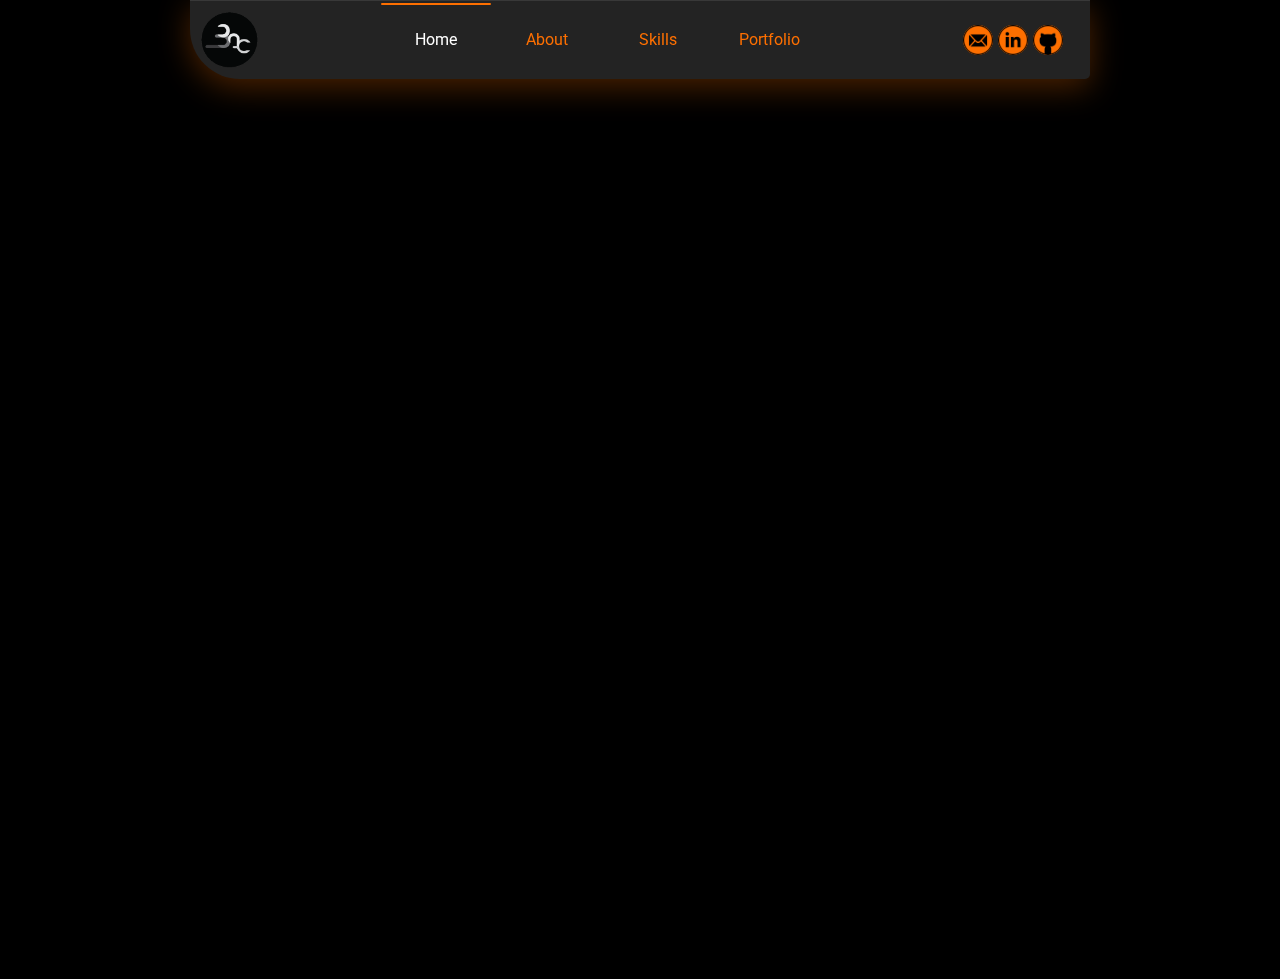
==== commit e6d0c96b: "Index-v2 Updated" ====
--- a/Index-v2.html
+++ b/Index-v2.html
@@ -31,13 +31,13 @@
           </div>
 
           <!-- NAVIGATION -->
-          <div class="col-sm-8">
+          <div class="col-sm-9">
 
             <!--NAVIGATION  MOBILE VIEWPORT-->
              <section class="d-flex justify-content-center align-items-center">
                 <div class="d-block d-sm-none">
                     <button class="navbar-toggler" type="button" data-bs-toggle="offcanvas" data-bs-target="#offcanvasNavbar" aria-controls="offcanvasNavbar" aria-label="Toggle navigation">
-                      <svg xmlns="http://www.w3.org/2000/svg" width="24" height="24" class="bi" fill="currentColor" viewBox="0 0 16 16">
+                      <svg xmlns="http://www.w3.org/2000/svg" width="24" height="24" class="bi" fill="currentColor" viewBox="0 0 16 16" style="color:#fff; width:50px;">
                         <path fill-rule="evenodd" d="M2.5 11.5A.5.5 0 0 1 3 11h10a.5.5 0 0 1 0 1H3a.5.5 0 0 1-.5-.5zm0-4A.5.5 0 0 1 3 7h10a.5.5 0 0 1 0 1H3a.5.5 0 0 1-.5-.5zm0-4A.5.5 0 0 1 3 3h10a.5.5 0 0 1 0 1H3a.5.5 0 0 1-.5-.5z"></path>
                       </svg>
                     </button>
@@ -68,7 +68,7 @@
           </div>
 
           <!--SOCIAL MEIDA-->
-          <div class="col-sm-3">
+          <div class="col-sm-2">
             <section class="d-flex socialMedia flex-nowrap">
               <a href="mailto:zwarpath05@gmail.com"><img src="src/IMAGES/Mail-Icon.webp" title="Email Address" alt="email"/></a>
               <a rel="noopener" href="https://www.linkedin.com/in/brian-corcega-6540a610b" target="_blank"><img src="src/IMAGES/LinkedIn-Icon.webp" title="LinkedIn" alt="LinkedIn"/></a>
@@ -78,6 +78,107 @@
         </div>
       </div>
     </header>
+    <main>
+      <div class="row">
+        <div class="col-sm-12 tab-content" id="nav-tab-content">
+             <section class="d-flex flex-row-reverse flex-wrap align-items-center tab-pane fade show active" id="nav-home">
+                <div class="col-sm-6 text-center">
+                  
+                </div>
+                <div class="col-sm-6">
+              
+                </div>
+            </section>
+            <section class="tab-pane fade d-flex" id="nav-about">
+                <div class="col-sm-6">
+
+                </div>
+                <div class="col-sm-6"></div>
+            </section>
+            <section class="tab-pane fade d-flex" id="nav-skills">
+              <div class="col-sm-6">
+
+              </div>
+              <div class="col-sm-6"></div>
+            </section>
+            <section class="tab-pane fade d-flex" id="nav-portfolio">
+              <div class="col-sm-12 d-flex">
+                  <section class="d-flex flex-column col-sm-4" id="list-tab" role="tablist" >
+                      <button class="btn active" data-bs-toggle="list" data-bs-target="#US-Projects">US PROJECT</button>
+                      <button class="btn" data-bs-toggle="list" data-bs-target="#UK-Projects">UK PROJECT</button>
+                      <button class="btn" data-bs-toggle="list" data-bs-target="#Web-Design-Projects" >WEB DESIGN</button>
+                      <button class="btn" data-bs-toggle="list" data-bs-target="#Extu-Projects">EXTU PROJECT</button>
+                  </section>
+                  <section class="col-sm-8 d-flex align-items-center" id="tab-content">
+                      <div class="tab-pane fade show active" id="US-Projects">
+                        <div class="slideshowWrapper ">
+                            <div id="slide-preview">
+
+                            </div>
+                            <div id="slideshow">
+                                <div class="slides">
+                                  <img src="src/IMAGES/gallery/Img-Gallery1.webp"" alt="" class="object-fit-cover" />
+                                </div>
+                                <div class="slides">
+                                  <img src="src/IMAGES/gallery/Img-Gallery2.webp"" alt="" class="object-fit-cover" />
+                                </div>
+                                <div class="slides">
+                                  <img src="src/IMAGES/gallery/Img-Gallery3.webp"" alt="" class="object-fit-cover" />
+                                </div>
+                                <div class="slides">
+                                  <img src="src/IMAGES/gallery/Img-Gallery4.webp"" alt="" class="object-fit-cover" />
+                                </div>
+                                <div class="slides">
+                                  <img src="src/IMAGES/gallery/Img-Gallery5.webp"" alt="" class="object-fit-cover" />
+                                </div>
+                                <div class="slides">
+                                  <img src="src/IMAGES/gallery/Img-Gallery6.webp"" alt="" class="object-fit-cover" />
+                                </div>
+                                <div class="slides">
+                                  <img src="src/IMAGES/gallery/Img-Gallery7.webp"" alt="" class="object-fit-cover" />
+                                </div>
+                                <div class="slides">
+                                  <img src="src/IMAGES/gallery/Img-Gallery8.webp"" alt="" class="object-fit-cover" />
+                                </div>
+                                <div class="slides">
+                                  <img src="src/IMAGES/gallery/Img-Gallery9.webp"" alt="" class="object-fit-cover" />
+                                </div>
+                                <div class="slides">
+                                  <img src="src/IMAGES/gallery/Img-Gallery10.webp"" alt="" class="object-fit-cover" />
+                                </div>
+                                <div class="slides">
+                                  <img src="src/IMAGES/gallery/Img-Gallery11.webp"" alt="" class="object-fit-cover" />
+                                </div>
+                                <div class="slides">
+                                  <img src="src/IMAGES/gallery/Img-Gallery12.webp"" alt="" class="object-fit-cover" />
+                                </div>
+                                <div class="slides">
+                                  <img src="src/IMAGES/gallery/Img-Gallery13.webp"" alt="" class="object-fit-cover" />
+                                </div>
+                                <div class="slides">
+                                  <img src="src/IMAGES/gallery/Img-Gallery14.webp"" alt="" class="object-fit-cover" />
+                                </div>
+                                <div class="slides">
+                                  <img src="src/IMAGES/gallery/Img-Gallery15.webp"" alt="" class="object-fit-cover" />
+                                </div>
+                                <div class="slides">
+                                  <img src="src/IMAGES/gallery/Img-Gallery16.webp"" alt="" class="object-fit-cover" />
+                                </div>
+                            </div>
+                             
+                        </div>
+                      </div>
+                      <div class="tab-pane fade" id="UK-Projects"></div>
+                      <div class="tab-pane fade" id="Web-Design"></div>
+                      <div class="tab-pane fade" id="Extu-Projects"></div>
+                  </section>
+              </div>
+            </section>
+
+
+        </div>
+      </div>
+    </main>
 
 
     <script src="src/js/script.js"></script>
--- a/src/css/style.css
+++ b/src/css/style.css
@@ -7,13 +7,15 @@
     --default-color-black: rgba(0, 0, 0, 1);
 
     /** THEME COLOR **/
-    --theme-color-1: rgba(253, 111, 0, 1);
-    --theme-color-2: rgb(228, 159, 106, 1);
-    --theme-color-3:rgba(86, 85, 85, 1);
-    --theme-color-4:rgb(77, 77, 77, 1);
+    --theme-color-1:rgba(253, 111, 0, 1);
+    --theme-color-2:rgba(228, 159, 106, 1);
+    --theme-color-3:rgba(35, 35, 35, 1);
+    --theme-color-4:rgba(77, 77, 77, 0.5);
+    --theme-color-5:rgba(253, 111, 0, 0.3);
 
     /** OPACITY **/
     --theme-opacity-1:rgba(0, 0, 0, 0.5);
+    --theme-opacity-2:rgba(255, 255, 255, 0.5);
 
     /** FONT **/
     --base-font:16px;
@@ -25,34 +27,43 @@
     --text-family-1:'Albert Sans', sans-serif;
     --text-family-2:'Encode Sans Condensed', sans-serif;
     --text-family-3:'Oswald';
+    --text-family-4:'Roboto', sans-serif;
 }
 
 body{
     font:var(--base-font);
     background-color:var(--default-color-black);
-    font-family:var(--text-family-2);
-}
-
+    font-family:var(--text-family-4);
+}
+.btn{
+    font-family: var(--text-family-4);
+}
 /** HEADER **/
 header {
+    position:sticky;
+    top:0;
     .container{
         background-color:var(--theme-color-3);
         padding:0.1rem 0.9rem;
-        border-radius:0 0 5px 35px;
+        border-radius:0 0 5px 50px;
         overflow:hidden;
-    }
-    .col-sm-3 {
+        border-top:1px solid var(--theme-color-4);
+        max-width:900px;
+        backdrop-filter: blur( 4px );
+        box-shadow: 0 8px 32px 0 var(--theme-color-5);
+        position:relative;
+        z-index:1;
+    }
+    .col-sm-2 {
         padding:0;
-        background-color:var(--theme-opacity-1);
         border-bottom-right-radius:5px;
     }
     .col-sm-1{
-        background-color:var(--theme-opacity-1);
         border-bottom-left-radius: 35px;
         padding:0.5rem
     }
 
-    .col-sm-8 {
+    .col-sm-9 {
         padding:0 0.1rem;
         section {
             height:100%;
@@ -70,28 +81,234 @@
     nav {
         justify-content:space-evenly;
         column-gap:1px;
+        padding:0 7rem !important;
+
         .nav-item{ 
             color:var(--theme-color-1); 
-            background-color:var(--theme-opacity-1);
             width:25%;
-        }
-        .nav-item:hover { 
-            color:var(--default-color-white); 
+            position:relative;
+        }
+        .nav-item:before {
+            content:'';
+            position:absolute;
+            width:0;
+            height:2px;
             background-color:var(--theme-color-1);
+            top:0px;
+            left:0;
+            transition: width 2s;
+            transition-timing-function: cubic-bezier(.57,.21,.69,1.25)
+
+        }
+        .nav-item:hover:before, .nav-item.active:before {
+            width:100%;
+            border-radius:30px;
+        }
+        .nav-item:hover, .nav-item.active, .nav-item:visited { 
+            color:var(--default-color-white) !important; 
         }
     }
 
     /** SOCIAL MEDIA **/
     .socialMedia {
         column-gap:5px;
-        padding:0 2rem;
+        padding:0 1.5rem;
         align-items:center;
         height:100%;
         a, img{ width:100%;}
-        a{
-            background-color:var(--default-color-white);
+        img {
+            background-color:var(--theme-color-1);
             border-radius:50%;
-        }
-    }
-
-}+            max-width:30px;
+            margin:0 auto;
+            display:block;
+        }
+    }
+
+}
+
+/** TAB SECTION **/
+main{
+    /**-PORTFOLIO-**/
+    #nav-portfolio {
+        height:100vh;
+        .col-sm-12.d-flex {
+            align-items:center;
+            padding:0 1rem;
+        }
+        .d-flex .btn {
+            color:var(--theme-opacity-2) !important;
+            border-radius:0;
+            border:0 !important;
+            transition:transform .1s, color .5s, box-shadow .2s;
+            transition-timing-function: cubic-bezier(.1,.21,2.69,1.25)
+        }
+        .d-flex .btn.active{
+            color:var(--theme-color-1) !important;
+            font-size:var(--small-font);  
+            box-shadow: 0 8px 32px -6px var(--theme-color-5);
+            padding:1rem;
+            border-top:1px solid var(--theme-color-5) !important;
+            border-bottom:1px solid var(--theme-color-5) !important;
+            transform:scale(1);
+            margin:1rem auto;
+        }
+        .d-flex .btn.active:before{
+            content:"\00BB";
+            padding-right:1rem;
+        }
+
+        .col-sm-8{ 
+            height:100%;
+            padding-top:3rem;
+        }
+
+        /** SlIDESHOW **/
+        .slideshowWrapper {
+            display:flex;
+            column-gap:2px;
+        }
+        #slideshow {
+            display:flex;
+            flex-wrap:wrap;
+            column-gap:3px;
+            row-gap:3px;
+            position:relative;
+            max-height:500px;
+            overflow-y:auto;
+            width:45%;
+
+            .slides{
+                display:flex;
+                transition: all 0.3s ease-in-out;
+                width:25%;
+                max-height:200px;
+                filter: grayscale(1);
+            }
+            .slides.active {
+                filter: grayscale(0);
+            }
+            .slide.active img {
+               
+            }
+           
+            .slides img {
+                width:100%;
+                height:100%;
+                object-position:top;    
+            }
+        }
+        #slide-preview{
+            width:55%;
+            height:500px;
+            overflow:scroll;
+
+
+            img {
+                width:100%;
+                height:auto;
+                object-position:top;
+                object-fit:contain !important;
+            }
+        }
+
+
+             
+        
+          
+    }
+
+}
+
+
+@media only screen and (max-width:992px){
+    header{
+        .container { 
+            max-width:90% !important;
+            border-bottom-left-radius:40px;
+        }
+        .row.d-flex{ 
+            padding:0 0.3rem;
+        }
+        nav{
+            padding:0 3rem !important;
+        }
+        .socialMedia {
+            padding:0 !important;
+        }
+    }
+}
+
+@media only screen and (max-width: 576px) {
+    header {
+        .container {
+            border-radius:0 !important;
+            padding:1rem 0.5rem;
+            position:relative;
+            max-width:none !important;
+            backdrop-filter: none !important;
+        }
+        /** LOGO **/
+        .col-sm-1{ 
+            order:2;
+            position:absolute;
+            width:auto;
+            top:50%;
+            left:50%;
+            transform:translate(-50%, -50%);
+            a{
+                position:relative;
+                z-index:1;
+            }
+            img {
+                margin:0 auto;
+                display:block;
+                max-width:57px;
+            }
+        }
+        /** NAVIGATION MOBILE **/
+        .col-sm-9{ 
+            position:absolute;
+            order:1;
+            width:auto;
+            
+            section { 
+                justify-content:flex-start !important; 
+            }
+            .nav-bar{
+                background-color: var(--theme-color-3);
+            }
+            .offcanvas-body { 
+                height:auto !important;
+            }
+            .offcanvas-header .btn-close{
+                background-color:#fff;
+            }
+            nav { 
+                display:block;
+                height:auto !important;
+                padding:0 !important;
+            }
+            .nav-item{ 
+                text-align:left; 
+                padding:0.9rem 0;
+                width:auto !important;
+            }
+
+
+        }
+        /** SOCIALMEDIA **/
+        .col-sm-2{ 
+            order:3;
+            padding:0 1rem;
+            section { 
+                justify-content:flex-end;
+            }
+            a { 
+                max-width:30px;
+                position:relative;
+                z-index:1;
+            }
+        }
+    }
+}
